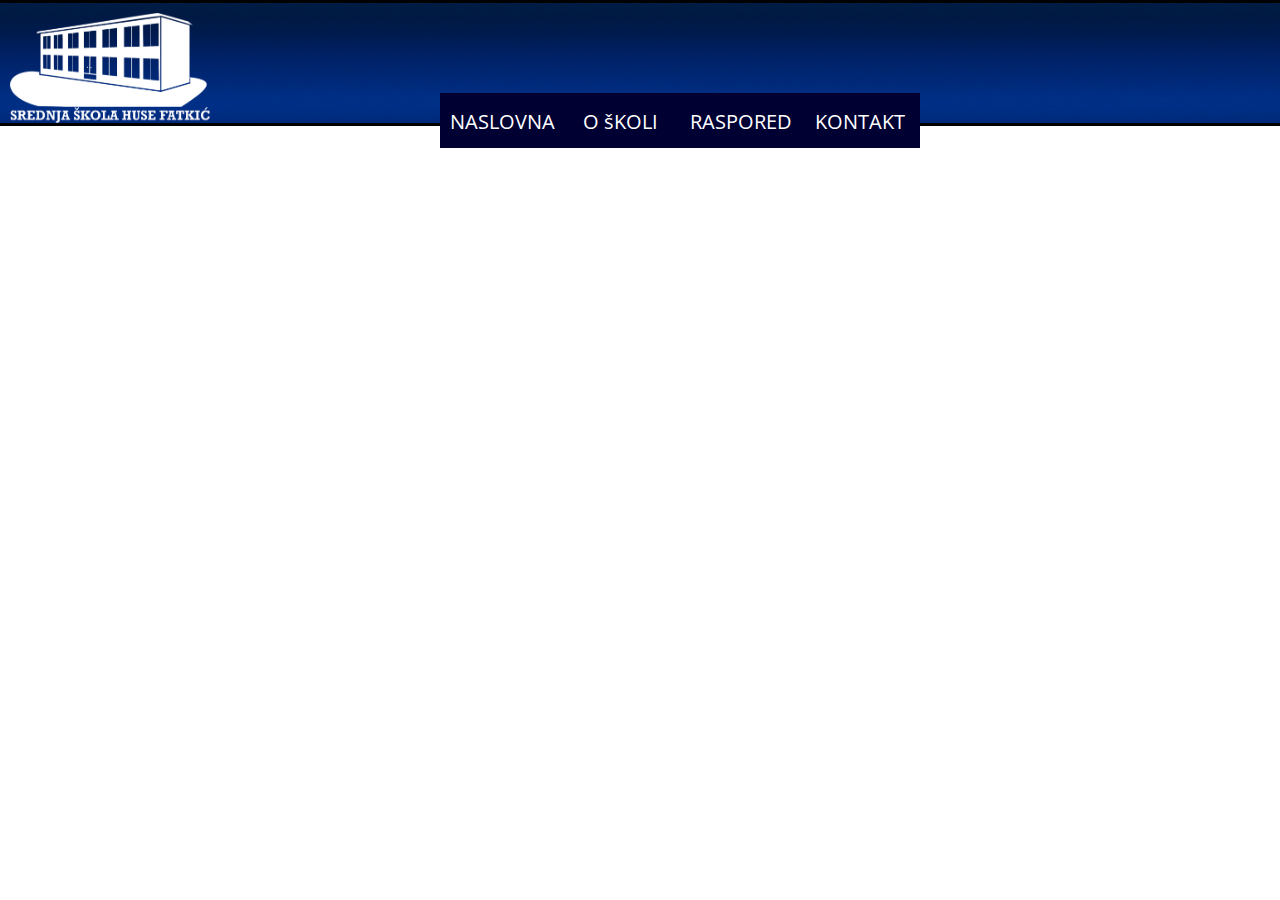
==== kontakt.html @ ea17d409 "Header i meni" ====
<!DOCTYPE HTML PUBLIC "-//W3C//DTD HTML 4.01 Transitional//EN" >
<HTML>
<HEAD>
<meta http-equiv="Content-Type" content="text/html; charset=utf-8">
<TITLE>Srednja skola "Huse Fatkić"</TITLE>
<link href="css/stil.css" rel="stylesheet" type="text/css">
</HEAD>
<BODY> 
	<div id="header">
		<a href="index.html" class="logo"> 
			<img src="slike/logo.png" alt="logo">
		</a>
		
		<ul>
			
			<li>
				<a href="index.html">NASLOVNA</a>
			</li>
		  
			<li>
				<a href="oskoli.html">O šKOLI</a>
			</li>
			<li>
				<a href="raspored.html">RASPORED</a>
			</li>
			 <li>
				<a href="kontakt.html">KONTAKT</a>
			</li>
		</ul>
		

	</div>



</BODY>
</HTML>
---- css/stil.css ----
@import url(http://fonts.googleapis.com/css?family=Open+Sans+Condensed:700);
body {
	background: white;
	margin: 0;
}
#header {
	background:url('../slike/header.png');
	margin: 0;
	height: 120px;
	margin: 0 auto 20px;
	border-bottom: solid;
	border-top: solid;
	
	border-color:black;
	

}
#header a.logo {
	display: block;
	height: 100px;
	width: 200px;
	margin:10px;
	
	
}
#header a.logo img {
	display: block;
	height: 110px;
	width: 200px;
	padding: 0;
}




#header ul {
	
	margin-top:-30px;
	margin-left: 400px;
	
}
#header ul li{
	display: block;
	list-style: none;
	float: left;
	text-align: center;
	background: #000033;


	
}
#header ul li a{
	color: white;
	text-decoration: none;
	font-family: 'Open Sans Condensed';
	font-size: 20px;
	display: block;
	height: 40px;
	width: 100px;
	position: relative;
	padding-top: 15px;
	padding-left: 10px;
	padding-right: 10px;


}

#header ul  li:hover{
	
	background-color: white;
}
#header ul  li a:hover{
	color: black;
	
	
}
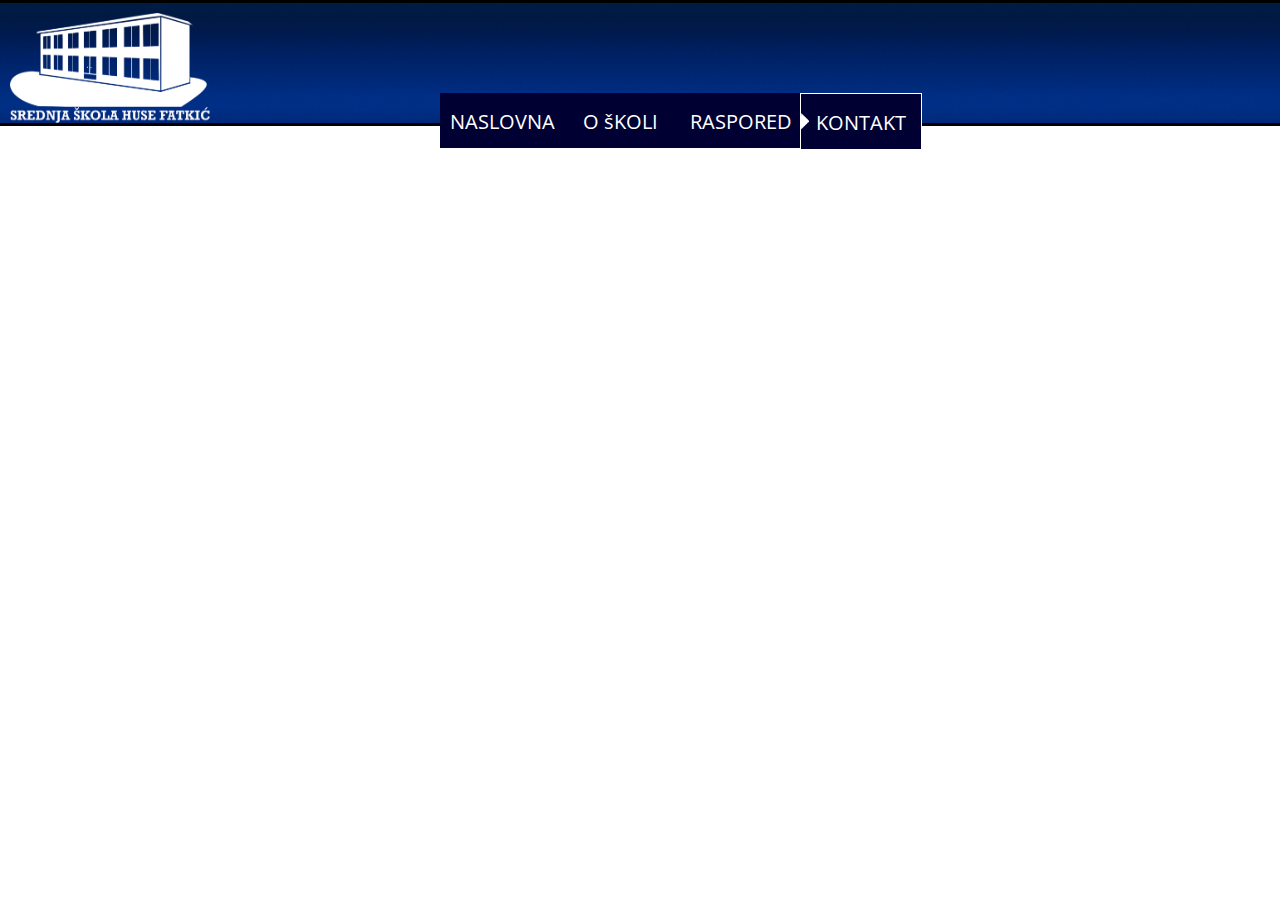
==== commit 87fc2e76: "dodane novosti" ====
--- a/kontakt.html
+++ b/kontakt.html
@@ -23,7 +23,7 @@
 			<li>
 				<a href="raspored.html">RASPORED</a>
 			</li>
-			 <li>
+			 <li class="odabrano">
 				<a href="kontakt.html">KONTAKT</a>
 			</li>
 		</ul>
--- a/css/stil.css
+++ b/css/stil.css
@@ -1,4 +1,5 @@
 @import url(http://fonts.googleapis.com/css?family=Open+Sans+Condensed:700);
+@import url(http://fonts.googleapis.com/css?family=Open+Sans:700,400);
 body {
 	background: white;
 	margin: 0;
@@ -10,7 +11,6 @@
 	margin: 0 auto 20px;
 	border-bottom: solid;
 	border-top: solid;
-	
 	border-color:black;
 	
 
@@ -38,13 +38,16 @@
 	margin-top:-30px;
 	margin-left: 400px;
 	
+	min-width: 500px;
+	
 }
 #header ul li{
-	display: block;
+	display: inline-block;
 	list-style: none;
 	float: left;
 	text-align: center;
 	background: #000033;
+
 
 
 	
@@ -73,4 +76,58 @@
 	color: black;
 	
 	
-}+}
+#header ul li.odabrano{
+   border: solid;
+   border-color: white;
+   border-width: 1px;
+
+}
+#header ul li.odabrano a{
+	background: url('../slike/pokazivac.png') left no-repeat;
+	background-size:8px;
+}
+#novosti{
+	margin-top: 50px;
+	margin-left: 50%;
+	
+}
+#novosti ul {
+	border-style: groove;
+	background-color: #6699cc;
+	padding:10px;
+	margin: 0;
+}
+
+#novosti ul li{
+	list-style: none;
+	min-height: 210px;
+	padding: 0;
+	margin: 0;
+	border-bottom: groove;
+	
+	padding-right: 15px;
+}
+
+#novosti ul li  img{
+	height: 150px;
+	width: 150px;
+	
+
+ 
+}
+#novosti ul li h2{
+	text-decoration: none;
+	font-family: 'Open Sans';
+	font-weight: 700;
+	font-size: 24px;
+	text-transform: uppercase;
+}
+#novosti ul li p{
+	
+	margin-left: 150px;
+	margin-top: -150px;
+	padding-left: 10px;
+	font-family: 'Open Sans';
+	font-weight: 400;
+}
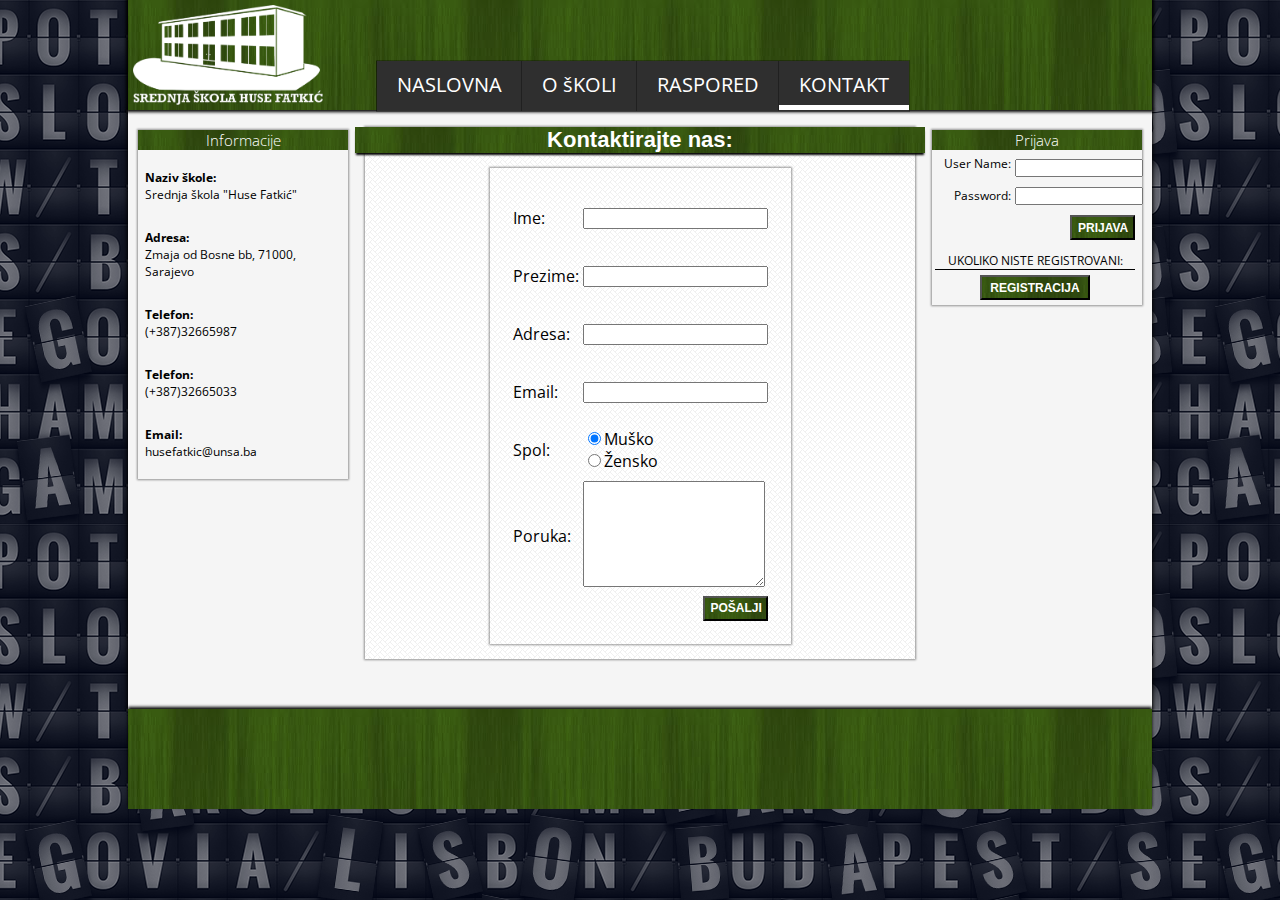
==== commit 4f11bd9a: "Zavrsen Dizajn" ====
--- a/kontakt.html
+++ b/kontakt.html
@@ -1,37 +1,90 @@
-<!DOCTYPE HTML PUBLIC "-//W3C//DTD HTML 4.01 Transitional//EN" >
+<!DOCTYPE html>
 <HTML>
 <HEAD>
-<meta http-equiv="Content-Type" content="text/html; charset=utf-8">
-<TITLE>Srednja skola "Huse Fatkić"</TITLE>
+<meta charset="UTF-8">
+<!--<meta http-equiv="refresh" content=""/>-->
+<TITLE>Kontakt forma</TITLE>
 <link href="css/stil.css" rel="stylesheet" type="text/css">
+<link rel="shortcut icon" href="http://sstatic.net/stackoverflow/img/favicon.ico">
 </HEAD>
 <BODY> 
+
 	<div id="header">
 		<a href="index.html" class="logo"> 
 			<img src="slike/logo.png" alt="logo">
 		</a>
+		<div id="meni">
+			<ul>
+				
+				<li >
+					<a href="index.html">NASLOVNA</a>
+				</li>
+			  
+				<li >
+					<a href="oskoli.html">O šKOLI</a>
+				</li>
+				<li>
+					<a href="raspored.html">RASPORED</a>
+				</li>
+				 <li class="odabrano">
+					<a href="kontakt.html">KONTAKT</a>
+				</li>
+			</ul>
+		</div>
 		
-		<ul>
-			
-			<li>
-				<a href="index.html">NASLOVNA</a>
-			</li>
-		  
-			<li>
-				<a href="oskoli.html">O šKOLI</a>
-			</li>
-			<li>
-				<a href="raspored.html">RASPORED</a>
-			</li>
-			 <li class="odabrano">
-				<a href="kontakt.html">KONTAKT</a>
-			</li>
-		</ul>
-		
+	</div>
+	<div id="tijelo">
 
+		<div id="lijevoTijelo">
+			<h3> Informacije</h3>
+			<p><b>Naziv škole:</b><br> Srednja škola "Huse Fatkić"</p>
+			<p><b>Adresa:</b><br> Zmaja od Bosne bb, 71000, Sarajevo</p>
+			<p><b>Telefon:</b><br> (+387)32665987</p>
+			<p><b>Telefon:</b><br> (+387)32665033</p>
+			<p><b>Email:</b><br> husefatkic@unsa.ba</p>
+
+		</div>
+				<div id="desnoTijelo">
+					<h3> Prijava</h3>
+					<div id="login">
+					
+						<p> User Name: </p>
+						<p> Password: </p>
+					
+						<input type="text" name="User name" id="username">
+						<input type="text" name="User name" id="password"> 
+						
+						<input type="button" name="Prijava"  id="prijava" value="Prijava">
+						<br>
+						<p id="reg">UKOLIKO NISTE REGISTROVANI:</P>
+						<input type="button" name="Registracija"  id="registracija" value="Registracija"> 
+					</div>
+				</div>
+		<div class= "sadrzaj">
+			<h1> Kontaktirajte nas: </h1>
+				<div>
+					<table id="kontaktTabela">
+					<tr><td><p>Ime:</p></td><td><input type="text"></td></tr>
+					<tr><td><p>Prezime:</p></td><td><input type="text"></td></tr>
+					<tr><td><p>Adresa:</p></td><td><input type="text"></td></tr>
+					<tr><td><p>Email:</p></td><td><input type="email"></td></tr>
+					<tr><td><p>Spol:</p></td><td>
+					<form>
+						<input type="radio" name="spol" value="musko" checked>Muško
+						<br>
+						<input type="radio" name="spol" value="zensko">Žensko
+					</form>
+					</tr>
+					<tr><td><p>Poruka:</p></td><td><textarea name="text" id="PorukaZaSlanje"></textarea></td></tr>
+					
+					<tr><td><p></p></td><td><input type="button" value="POŠALJI" id="posaljiPoruku"></td></tr>
+
+					</table>
+				</div>
+		</div>
 	</div>
 
-
-
+	<div id="footer">
+	</div>
 </BODY>
 </HTML>--- a/css/stil.css
+++ b/css/stil.css
@@ -1,133 +1,457 @@
 @import url(http://fonts.googleapis.com/css?family=Open+Sans+Condensed:700);
 @import url(http://fonts.googleapis.com/css?family=Open+Sans:700,400);
-body {
-	background: white;
+body,html {
+
+	
+	
+	margin: 0 auto 0;
+	width: 1024px;
+	
+	background: url('../slike/pozadina.png');
+	background-repeat: repeat;
+	
+}
+
+#header {
+	background: url('../slike/header.png');
+	position: relative;
+	height: 110px;
 	margin: 0;
-}
-#header {
-	background:url('../slike/header.png');
+	padding: 0;
+	box-shadow: 0px 0px 3px 2px rgba(0,0,0,1);
+
+
+
+
+
+}
+.logo {
+	display: inline-block;
+	height: 100px;
+	width: 190px;
+	padding: 5px;
+
+	
+	
+}
+.logo img {
+	
+	height: 100px;
+	width: 190px;
+	padding: 0;
+
+}
+
+
+#meni{
+	
+	
+	height: 50px;
+	min-width: 550px;
+	display: inline-block;
+	
+	margin: 0 0 0px 45px;
+}
+
+#meni ul {
+	display:inline-block; 
+	box-shadow:  0px 0px 0px 1px rgba(0,0,0,0.3);
+	padding: 0;
 	margin: 0;
-	height: 120px;
-	margin: 0 auto 20px;
-	border-bottom: solid;
-	border-top: solid;
-	border-color:black;
-	
-
-}
-#header a.logo {
-	display: block;
-	height: 100px;
-	width: 200px;
-	margin:10px;
-	
-	
-}
-#header a.logo img {
-	display: block;
-	height: 110px;
-	width: 200px;
-	padding: 0;
-}
-
-
-
-
-#header ul {
-	
-	margin-top:-30px;
-	margin-left: 400px;
-	
-	min-width: 500px;
-	
-}
-#header ul li{
+	margin-bottom: -6px;
+
+
+	
+}
+#meni ul li{
 	display: inline-block;
 	list-style: none;
 	float: left;
+	background-color: #2f2f2f;
+	/*background: url('../slike/meni1.png');*/
+	height: 50px;
+	width: 100px;
+	box-shadow: -1px 0px 0px 0px rgba(0,0,0,0.3);
+	
+	width:auto;
+	
+
+	
+}
+#meni ul li a{
+	color: white;
+	text-decoration: none;
+	font-family: 'Open Sans';
+	font-size: 20px;
+	display: block;
+	
+	padding-top: 10px;
+	padding-bottom: 7px;
+	padding-left: 20px;
+	padding-right: 20px;
 	text-align: center;
-	background: #000033;
-
-
-
-	
-}
-#header ul li a{
-	color: white;
-	text-decoration: none;
-	font-family: 'Open Sans Condensed';
-	font-size: 20px;
-	display: block;
-	height: 40px;
-	width: 100px;
-	position: relative;
-	padding-top: 15px;
+	
+
+}
+
+#meni ul  li:hover{
+	
+	background: url('../slike/header.png');
+	box-shadow: 0px 3px 5px 0px rgba(0,0,0,1);
+
+}
+
+.odabrano a{
+  
+   border-bottom: solid;
+   border-color: white;
+   border-width: 5px;
+
+}
+
+#tijelo{
+
+	
+	height: auto;
+	background-color:#f5f5f5;
+	padding-top: 20px;
+	padding-bottom: 50px;
 	padding-left: 10px;
 	padding-right: 10px;
-
-
-}
-
-#header ul  li:hover{
-	
+	box-shadow: 0px 0px 4px 1px rgba(0,0,0,1);
+	/*background: url('../slike/tijelo.png');*/
+	
+	
+}
+.sadrzaj{
+
+
+	margin: 0 auto 0;
+	width: 520px;
+	box-shadow: 0px 0px 2px 1px rgba(0,0,0,0.4);
+	padding: 0px 15px 15px;
+	background: url('../slike/novosti.png');
+	
+}
+
+
+
+.sadrzaj  h1{
+	font-family: 'Helvetica';
+	box-shadow: 0px 3px 2px -1px rgba(0,0,0,1);
+	background: url('../slike/header.png');
+	color: white;
+	font-size: 22px;
+	margin-top: -3px;
+	text-align: center;
+	width: 570px;
+	margin-left: -25px;
+	overflow: visible;
+
+	
+
+}
+ .sadrzaj ul {
+	
+	padding:0px 5px 10px;
+	margin: 0;
+	list-style: none;
+}
+
+.sadrzaj ul li{
+	width: 500px;
+	margin: 15px auto;
+	padding: 5px 5px;
+	box-shadow: 0px 0px 1px 1px rgba(0,0,0,0.6);
 	background-color: white;
-}
-#header ul  li a:hover{
+	
+	
+
+}
+.sadrzaj #oskoli img{
+	box-shadow: 0px 0px 1px 1px rgba(0,0,0,0.6);
+	margin-top: 20px;
+	width: 500px;
+}
+.datum{
+	font-size: 12px;
+	color: grey;
+	padding-left: 10px;
+	margin: 0;
+	font-family: 'Open Sans';
+}
+.autor{
+
+	display: block;
+	font-size: 12px;
+	color: grey;
+	padding-left: 10px;
+	font-family: 'Open Sans';
+	box-shadow: 0px -3px 1px -2px rgba(0,0,0,0.6);
+}
+ .sadrzaj ul li h2{
+	display: block;
+	box-shadow: 0px 3px 1px -2px rgba(0,0,0,0.6);
+	color: #006600;
+	display: block;
+	text-decoration: none;
+	font-family: 'Open Sans';
+	font-weight: 300;
+	font-size: 16px;
+	text-transform: uppercase;
+	margin-bottom: 0;
+	
+}
+.sadrzaj ul li img{
+	width: 150px;
+	display: inline-block;
+	float: left;
+	
+	margin-right: 8px;
+	box-shadow: 0px 0px 2px 1px rgba(0,0,0,0.7);
+
+	
+}
+.sadrzaj ul li img:hover{
+	width: 250px;
+}
+ .tekst{
+
+	display: inline-block;
+	font-family: 'Open Sans';
+	font-weight: 400;
+	font-size: 14px;
+
+}
+ .sadrzaj ul li p a{
+ 	display: block;
+	 color: grey;
+	 float: right;
+	 display: block;
+	 text-align: right;
+	 font-size: 13px;
+}
+.sadrzaj ul li p a:hover{
+		color: black;
+	
+	
+}
+
+#footer{
+	height: 100px;
+	position: relative;
+	margin-bottom: 0;
+	background: url('../slike/header.png');
+	box-shadow: 0px -2px 3px 0px rgba(0,0,0,1);
+}
+
+#lijevoTijelo{
+	margin-top: 0px;
+	display: inline-block;
+	float: left;
+	width: 210px;
+	height: auto;
+	box-shadow: 0px 0px 2px 1px rgba(0,0,0,0.4);
+	font-size: 12px;
+	font-family: "Open Sans";
+
+}
+#lijevoTijelo h3{
+
+	display: block;
+	font-size: 15px;
+	font-family: "Open Sans";
+	color: white;
+	margin:0;
+	text-align: center;
+	font-weight: 300;
+	background-image: url('../slike/header.png');
+}
+
+#lijevoTijelo p{
+	padding: 7px;
+}
+#desnoTijelo {
+	margin-top: 0px;
+	display: inline-block;
+	padding: 0;
+	float: right;
+	width: 210px;
+	height: auto;
+	box-shadow: 0px 0px 2px 1px rgba(0,0,0,0.4);
+	font-size: 12px;
+	font-family: "Open Sans";
+}
+#login{
+	display: inline-block;
+	margin:0;
+	padding: 5px 3px;
+	width: 200px;
+		
+}
+#login p{
+	display: block;
+	padding: 0;
+	margin:0;
+	padding-bottom: 10px;
+	font-family: "Open Sans";
+	text-align: right;
 	color: black;
-	
-	
-}
-#header ul li.odabrano{
-   border: solid;
-   border-color: white;
-   border-width: 1px;
-
-}
-#header ul li.odabrano a{
-	background: url('../slike/pokazivac.png') left no-repeat;
-	background-size:8px;
-}
-#novosti{
-	margin-top: 50px;
-	margin-left: 50%;
-	
-}
-#novosti ul {
-	border-style: groove;
-	background-color: #6699cc;
-	padding:10px;
-	margin: 0;
-}
-
-#novosti ul li{
-	list-style: none;
-	min-height: 210px;
-	padding: 0;
-	margin: 0;
-	border-bottom: groove;
-	
-	padding-right: 15px;
-}
-
-#novosti ul li  img{
-	height: 150px;
-	width: 150px;
-	
-
- 
-}
-#novosti ul li h2{
+	font-size: 12px;
+	margin-bottom: 5px;	
+	margin-right: 62%;
+}
+#login #reg{
+	padding: 0;
+	padding-top: 20px;
+	text-align: center;
+	width: 200px;
+	border-bottom-style: solid;
+	border-bottom-width: thin;
+}
+
+#desnoTijelo input#username{
+
+	display: block;
+	width: 120px;
+	height: 12px;
+	margin-left: 40%;
+	margin-top: -60px;
+	margin-bottom: 10px;
+
+	
+	
+	
+	}
+	
+#password{
+	display: block;
+	width: 120px;
+	height: 12px;
+	margin-bottom: 10px;
+	margin-left: 40%;
+	
+	
+}	
+#prijava ,#posaljiPoruku{
+	
+	display: block;
+	float: right;
+	width: 65px;
+	height: 25px;
+	font-size: 12px;
+	margin: 0 auto;
+	font-family: 'Helvetica';
+	font-weight: 700;
+	background-image: url('../slike/header.png');
+	text-transform: uppercase;
+	color: white;
+
+}
+#kontaktTabela
+{
+	margin: 0 auto;
+	box-shadow: 0px 0px 2px 1px rgba(0,0,0,0.4);
+	padding: 20px;
+	font-family: 'Open Sans';
+
+}
+#PorukaZaSlanje {
+	 	
+	height: 100px;
+	
+	
+	
+}
+#registracija{
+	width: 110px;
+	display: block;
+	margin: 0 auto;
+	height: 25px;
+	font-size: 12px;
+	
+	font-family: 'Helvetica';
+	font-weight: 700;
+	background-image: url('../slike/header.png');
+	text-transform: uppercase;
+	color: white;
+
+	
+	
+}
+#desnoTijelo h3{
+
+	display: block;
+	font-size: 15px;
+	font-family: "Open Sans";
+	color: white;
+	font-weight: 300;
+	background-image: url('../slike/header.png');
+	margin:0;
+	text-align: center;
+}
+#desnoTijelo ul{
+	list-style-image: url('../slike/lista.png');
+	list-style-position: inside;
+	margin:0;
+	padding: 0;
+	
+	
+}
+#desnoTijelo ul li{
+	
+}
+#desnoTijelo ul li a{
 	text-decoration: none;
-	font-family: 'Open Sans';
-	font-weight: 700;
-	font-size: 24px;
-	text-transform: uppercase;
-}
-#novosti ul li p{
-	
-	margin-left: 150px;
-	margin-top: -150px;
-	padding-left: 10px;
-	font-family: 'Open Sans';
-	font-weight: 400;
-}
+
+	font-size: 11px;
+	font-weight: 300;
+	font-family: "Open Sans";
+	color: grey;
+	
+}
+#desnoTijelo ul li a:hover{
+	color: black;
+	font-weight: 600;
+}
+#raspored{
+	width: 800px;
+	margin: 0 auto;
+	box-shadow: 0px 0px 2px 1px rgba(0,0,0,0.4);
+	
+}
+e#tabela {
+	border: 3px;
+	width: 800px;
+	font-size:20px;
+	color:#333333;
+	width:100%;
+	border-width: 1px;
+	border-color: #5ddc75;
+	border-collapse: collapse;
+}
+table#tabela th {
+
+	font-size:16px;
+	background-color:#97e5a6;
+	padding: 4px;
+	border-color: #729ea5;
+	text-align:center;
+}
+table#tabela tr {
+	background-color:#d4e3e5;
+}
+table#tabela td {
+
+	font-size:12px;
+	border-width: 1px;
+	font-family: 'Open Sans';
+	padding: 2px;
+	border-style: solid;
+	border-color: #7a7d7b;
+	text-align: left;
+}
+table#tabela td td:hover {
+		background-color: #97e5a6;
+	}
+
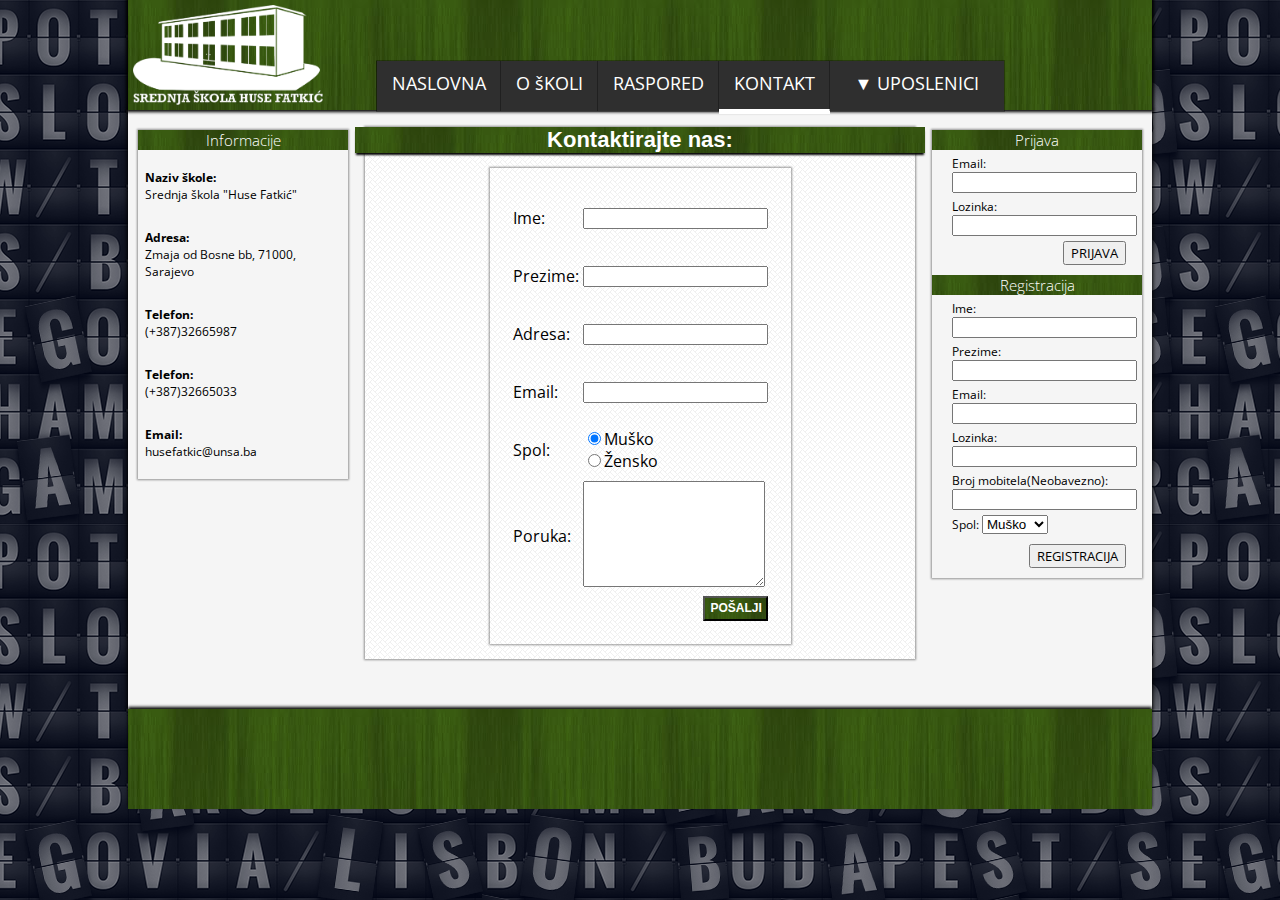
==== commit ffaefe15: "Druga Spirala" ====
--- a/kontakt.html
+++ b/kontakt.html
@@ -29,6 +29,15 @@
 				 <li class="odabrano">
 					<a href="kontakt.html">KONTAKT</a>
 				</li>
+				<li>
+					<a href="#" id="Uposlenici" onclick="prikaziSakrij()"  >▼ UPOSLENICI</a>
+					<div id="uposleniciMeni" class="hidden" >
+							<a href="#">Profesori i nastavnici</a>
+							<a href="#">Menadžment škole</a>
+							<a href="#">Pedagoška služba</a>
+							<a href="#">Tehničko osoblje</a>
+					</div>
+				</li>
 			</ul>
 		</div>
 		
@@ -46,19 +55,35 @@
 		</div>
 				<div id="desnoTijelo">
 					<h3> Prijava</h3>
-					<div id="login">
+				<div id="login">	
+					<form  name="loginForma"  method="post" onsubmit="return validateLogin()" >
+						Email: <input type="text" name="email" ><br>
+						Lozinka: <input type="text" name="lozinka" ><br>
+						<input type="submit" value="PRIJAVA" id="prijava"> 
+					</form>
+
+				</div>	
+				<h3> Registracija</h3>
+				<div id="registracija">	
+					<form  name="regForma">
+						Ime: <input type="text" name="ime" >
+						<p id="greskaIme"> </p>
+						Prezime: <input type="text" name="prezime" >
+						<p id="greskaPrezime"> </p>
+						Email: <input type="text" name="email" >
+						<p id="greskaEmail"> </p>
+						Lozinka: <input type="text" name="lozinka" >
+						<p id="greskaLozinka"> </p>
+						Broj mobitela(Neobavezno): <input type="text" name="mobitel" >
+						Spol: <select> 
+								  <option value="Musko">Muško</option>
+								  <option value="Zensko">Žensko</option>
+							   </select>
+						<input type="button" value="REGISTRACIJA" id="reg" onclick="return validateRegistration()"> 
+					</form>
+
+				</div>	
 					
-						<p> User Name: </p>
-						<p> Password: </p>
-					
-						<input type="text" name="User name" id="username">
-						<input type="text" name="User name" id="password"> 
-						
-						<input type="button" name="Prijava"  id="prijava" value="Prijava">
-						<br>
-						<p id="reg">UKOLIKO NISTE REGISTROVANI:</P>
-						<input type="button" name="Registracija"  id="registracija" value="Registracija"> 
-					</div>
 				</div>
 		<div class= "sadrzaj">
 			<h1> Kontaktirajte nas: </h1>
@@ -86,5 +111,6 @@
 
 	<div id="footer">
 	</div>
+	<SCRIPT src="javaScript/skripte.js"></SCRIPT>
 </BODY>
 </HTML>--- a/css/stil.css
+++ b/css/stil.css
@@ -64,13 +64,13 @@
 	
 }
 #meni ul li{
-	display: inline-block;
+	
 	list-style: none;
 	float: left;
 	background-color: #2f2f2f;
 	/*background: url('../slike/meni1.png');*/
 	height: 50px;
-	width: 100px;
+	width: 30px;
 	box-shadow: -1px 0px 0px 0px rgba(0,0,0,0.3);
 	
 	width:auto;
@@ -82,13 +82,14 @@
 	color: white;
 	text-decoration: none;
 	font-family: 'Open Sans';
-	font-size: 20px;
-	display: block;
-	
+	font-size: 18px;
+	display: block;
+	
+	height: 30px;
 	padding-top: 10px;
-	padding-bottom: 7px;
-	padding-left: 20px;
-	padding-right: 20px;
+	padding-bottom: 8px;
+	padding-left: 15px;
+	padding-right: 15px;
 	text-align: center;
 	
 
@@ -282,12 +283,48 @@
 	font-size: 12px;
 	font-family: "Open Sans";
 }
-#login{
-	display: inline-block;
-	margin:0;
-	padding: 5px 3px;
-	width: 200px;
+#login,#registracija{
+	display: block;
+	margin: 0px;
+	padding: 5px 20px;
+
+	
 		
+}
+
+#login form input,#registracija form input
+{
+	margin-bottom: 5px;
+}
+#registracija select
+{
+	margin-left: 0px;
+	
+}
+#greskaIme,#greskaPrezime,#greskaEmail,#greskaLozinka
+{
+
+	margin: 0;
+	margin-top: -5px;
+	color: red;
+	padding: 0;
+	position: relative;
+	text-align: center;
+	display: none;
+
+}
+#login #prijava
+{
+	margin-left: 65%;
+	font-family: 'Open Sans';
+	font-size: 13px;
+}
+#registracija #reg
+{	
+	margin-top: 10px;
+	margin-left: 45%;
+	font-family: 'Open Sans';
+	font-size: 13px;
 }
 #login p{
 	display: block;
@@ -301,39 +338,12 @@
 	margin-bottom: 5px;	
 	margin-right: 62%;
 }
-#login #reg{
-	padding: 0;
-	padding-top: 20px;
-	text-align: center;
-	width: 200px;
-	border-bottom-style: solid;
-	border-bottom-width: thin;
-}
-
-#desnoTijelo input#username{
-
-	display: block;
-	width: 120px;
-	height: 12px;
-	margin-left: 40%;
-	margin-top: -60px;
-	margin-bottom: 10px;
-
-	
-	
-	
-	}
-	
-#password{
-	display: block;
-	width: 120px;
-	height: 12px;
-	margin-bottom: 10px;
-	margin-left: 40%;
-	
-	
-}	
-#prijava ,#posaljiPoruku{
+
+
+
+	
+	
+#posaljiPoruku{
 	
 	display: block;
 	float: right;
@@ -363,22 +373,7 @@
 	
 	
 }
-#registracija{
-	width: 110px;
-	display: block;
-	margin: 0 auto;
-	height: 25px;
-	font-size: 12px;
-	
-	font-family: 'Helvetica';
-	font-weight: 700;
-	background-image: url('../slike/header.png');
-	text-transform: uppercase;
-	color: white;
-
-	
-	
-}
+
 #desnoTijelo h3{
 
 	display: block;
@@ -420,7 +415,7 @@
 	box-shadow: 0px 0px 2px 1px rgba(0,0,0,0.4);
 	
 }
-e#tabela {
+#tabela {
 	border: 3px;
 	width: 800px;
 	font-size:20px;
@@ -455,3 +450,27 @@
 		background-color: #97e5a6;
 	}
 
+#meni #uposleniciMeni
+{
+	visibility: hidden;
+}
+#meni #uposleniciMeni a
+{
+	
+
+	font-family: 'Open Sans';
+	font-size: 15px;
+	background-color: #2f2f2f;
+	text-align: center;
+	
+	
+	/*background: url('../slike/meni1.png');*/
+	
+	/*box-shadow: -1px 0px 0px 0px rgba(0,0,0,0.3);*/
+	
+}
+#meni #uposleniciMeni a:hover
+{
+	background-color: #5f5f5f;
+	box-shadow: 0px 3px 5px 0px rgba(0,0,0,1);
+}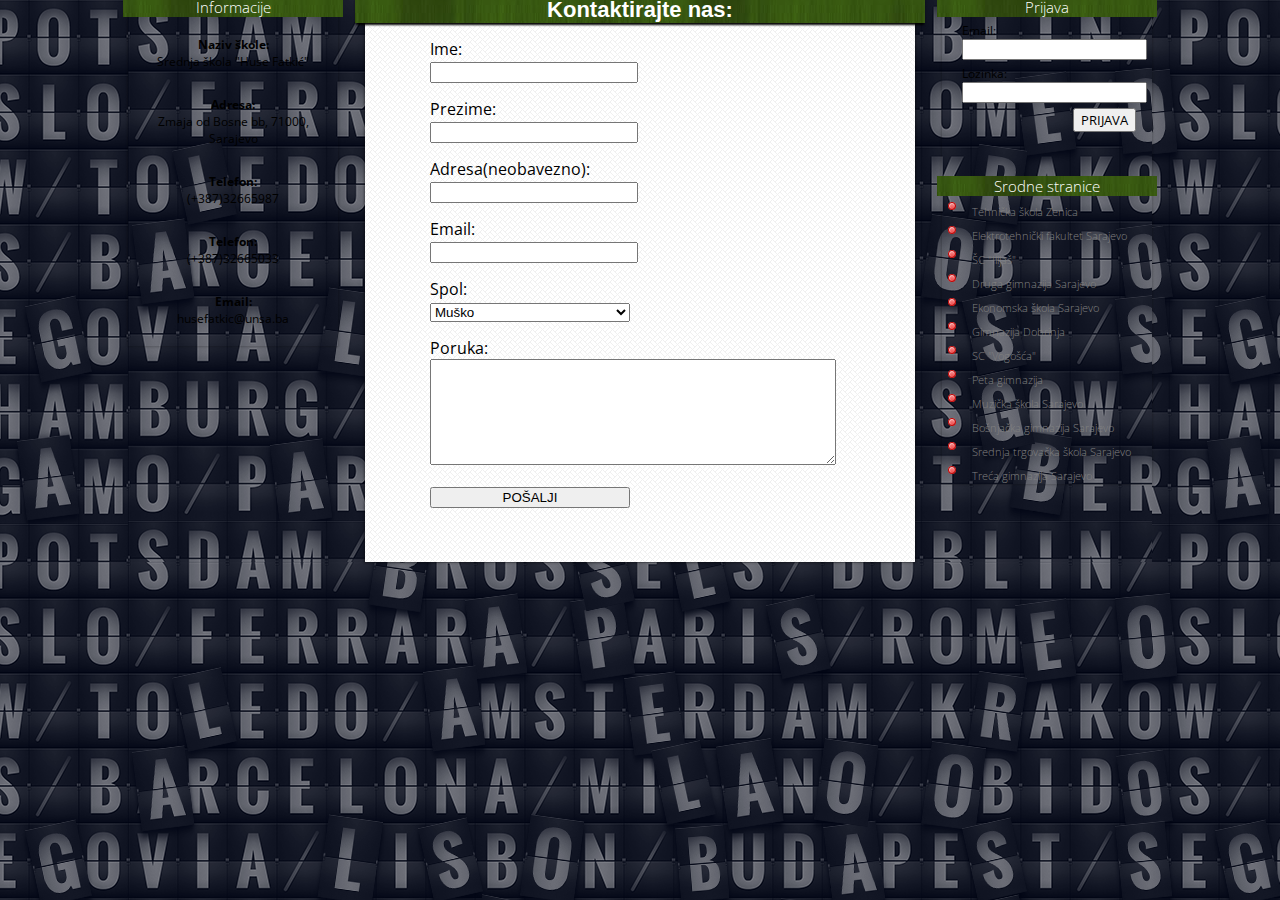
==== commit 42cf591a: "Doradjen meni" ====
--- a/kontakt.html
+++ b/kontakt.html
@@ -9,40 +9,8 @@
 </HEAD>
 <BODY> 
 
-	<div id="header">
-		<a href="index.html" class="logo"> 
-			<img src="slike/logo.png" alt="logo">
-		</a>
-		<div id="meni">
-			<ul>
-				
-				<li >
-					<a href="index.html">NASLOVNA</a>
-				</li>
-			  
-				<li >
-					<a href="oskoli.html">O šKOLI</a>
-				</li>
-				<li>
-					<a href="raspored.html">RASPORED</a>
-				</li>
-				 <li class="odabrano">
-					<a href="kontakt.html">KONTAKT</a>
-				</li>
-				<li>
-					<a href="#" id="Uposlenici" onclick="prikaziSakrij()"  >▼ UPOSLENICI</a>
-					<div id="uposleniciMeni" class="hidden" >
-							<a href="#">Profesori i nastavnici</a>
-							<a href="#">Menadžment škole</a>
-							<a href="#">Pedagoška služba</a>
-							<a href="#">Tehničko osoblje</a>
-					</div>
-				</li>
-			</ul>
-		</div>
-		
-	</div>
-	<div id="tijelo">
+	
+	
 
 		<div id="lijevoTijelo">
 			<h3> Informacije</h3>
@@ -55,62 +23,84 @@
 		</div>
 				<div id="desnoTijelo">
 					<h3> Prijava</h3>
-				<div id="login">	
-					<form  name="loginForma"  method="post" onsubmit="return validateLogin()" >
-						Email: <input type="text" name="email" ><br>
-						Lozinka: <input type="text" name="lozinka" ><br>
-						<input type="submit" value="PRIJAVA" id="prijava"> 
-					</form>
+					<div id="login">	
+						<form  name="loginForma"  method="post" onsubmit="return validateLogin()" >
+							Email: <input type="text" name="email" ><br>
+							Lozinka: <input type="text" name="lozinka" ><br>
+							<input type="submit" value="PRIJAVA" id="prijava"> 
+						</form>
 
-				</div>	
-				<h3> Registracija</h3>
-				<div id="registracija">	
-					<form  name="regForma">
-						Ime: <input type="text" name="ime" >
-						<p id="greskaIme"> </p>
-						Prezime: <input type="text" name="prezime" >
-						<p id="greskaPrezime"> </p>
-						Email: <input type="text" name="email" >
-						<p id="greskaEmail"> </p>
-						Lozinka: <input type="text" name="lozinka" >
-						<p id="greskaLozinka"> </p>
-						Broj mobitela(Neobavezno): <input type="text" name="mobitel" >
-						Spol: <select> 
-								  <option value="Musko">Muško</option>
-								  <option value="Zensko">Žensko</option>
-							   </select>
-						<input type="button" value="REGISTRACIJA" id="reg" onclick="return validateRegistration()"> 
-					</form>
-
-				</div>	
+					</div>	
+					<br> 
+					<br>
+					<h3> Srodne stranice</h3>
+					<ul>
+						<li>
+							<a href="http://www.tscze.com.ba/lokacija/uncategorised/lokacija">Tehnička škola Zenica</a>
+						</li>
+						<li>
+							<a href="http://etf.unsa.ba/">Elektrotehnički fakultet Sarajevo</a>
+						</li>
+						<li>
+							<a href="http://www.scilijas.com.ba/">ŠC "Ilijaš"</a>
+						</li>
+						<li>
+							<a href="http://www.2gimnazija.edu.ba/">Druga gimnazija Sarajevo</a>
+						</li>
+						<li>
+							<a href="http://www.ses.edu.ba/">Ekonomska škola Sarajevo</a>
+						</li>
+						<li>
+							<a href="http://gdobrinja.edu.ba/">Gimnazija Dobrinja</a>
+						</li>
+						<li>
+							<a href="http://www.mssvogosca.edu.ba/">SC "Vogošća"</a>
+						</li>
+						<li>
+							<a href="http://www.peta-gimnazija.edu.ba/">Peta gimnazija</a>
+						</li>
+						<li>
+							<a href="http://www.muzickasa.edu.ba/muzicka/">Muzička škola Sarajevo</a>
+						</li>
+						<li>
+							<a href="http://www.bosnjackagim.edu.ba/">Bošnjačka gimnazija Sarajevo</a>
+						</li>
+						<li>
+							<a href="http://www.sts.edu.ba/">Srednja trgovačka škola Sarajevo</a>
+						</li>
+						<li>
+							<a href="http://www.treca-gimnazija.edu.ba/">Treća gimnazija Sarajevo</a>
+						</li>
+					</ul>
 					
 				</div>
 		<div class= "sadrzaj">
 			<h1> Kontaktirajte nas: </h1>
-				<div>
-					<table id="kontaktTabela">
-					<tr><td><p>Ime:</p></td><td><input type="text"></td></tr>
-					<tr><td><p>Prezime:</p></td><td><input type="text"></td></tr>
-					<tr><td><p>Adresa:</p></td><td><input type="text"></td></tr>
-					<tr><td><p>Email:</p></td><td><input type="email"></td></tr>
-					<tr><td><p>Spol:</p></td><td>
-					<form>
-						<input type="radio" name="spol" value="musko" checked>Muško
-						<br>
-						<input type="radio" name="spol" value="zensko">Žensko
+				<div id="kontakt">
+					<form  name="kontaktForma" id="konForma" action="kontakt.php" method="get">
+						Ime: <br><input type="text" name="ime">	<br>
+
+						Prezime: <br><input type="text" name="prezime"><br>
+
+						Adresa(neobavezno): <br><input type="text" name="adresa"><br>
+
+						Email: <br><input type="email" name="email"><br>
+
+						Spol: <br><select> 
+									  <option value="Musko">Muško</option>
+									  <option value="Zensko">Žensko</option>
+							   </select><br>
+
+						Poruka: <br><textarea name="text" id="PorukaZaSlanje"></textarea><br>
+						
+					    <input type="submit" value="POŠALJI" id="posaljiPoruku">
 					</form>
-					</tr>
-					<tr><td><p>Poruka:</p></td><td><textarea name="text" id="PorukaZaSlanje"></textarea></td></tr>
 					
-					<tr><td><p></p></td><td><input type="button" value="POŠALJI" id="posaljiPoruku"></td></tr>
-
-					</table>
 				</div>
 		</div>
-	</div>
+	
 
-	<div id="footer">
-	</div>
+	
 	<SCRIPT src="javaScript/skripte.js"></SCRIPT>
 </BODY>
 </HTML>--- a/css/stil.css
+++ b/css/stil.css
@@ -70,10 +70,10 @@
 	background-color: #2f2f2f;
 	/*background: url('../slike/meni1.png');*/
 	height: 50px;
-	width: 30px;
+	width: 130px;
 	box-shadow: -1px 0px 0px 0px rgba(0,0,0,0.3);
 	
-	width:auto;
+	
 	
 
 	
@@ -97,12 +97,18 @@
 
 #meni ul  li:hover{
 	
-	background: url('../slike/header.png');
+	background-color: #5f5f5f;
 	box-shadow: 0px 3px 5px 0px rgba(0,0,0,1);
-
-}
-
-.odabrano a{
+	-webkit-transition: background 0.3s ease-in;
+	-moz-transition: background 0.3s  ease-in;
+	-ms-transition: background 0.3s  ease-in;
+	-o-transition: background 0.3s  ease-in;
+	transition: background 0.3s  ease-in;
+
+
+}
+
+.odabrano{
   
    border-bottom: solid;
    border-color: white;
@@ -129,6 +135,7 @@
 
 	margin: 0 auto 0;
 	width: 520px;
+	min-height: 550px;
 	box-shadow: 0px 0px 2px 1px rgba(0,0,0,0.4);
 	padding: 0px 15px 15px;
 	background: url('../slike/novosti.png');
@@ -152,6 +159,7 @@
 	
 
 }
+
  .sadrzaj ul {
 	
 	padding:0px 5px 10px;
@@ -214,6 +222,7 @@
 	
 }
 .sadrzaj ul li img:hover{
+
 	width: 250px;
 }
  .tekst{
@@ -246,15 +255,17 @@
 	box-shadow: 0px -2px 3px 0px rgba(0,0,0,1);
 }
 
+
 #lijevoTijelo{
 	margin-top: 0px;
 	display: inline-block;
 	float: left;
 	width: 210px;
 	height: auto;
-	box-shadow: 0px 0px 2px 1px rgba(0,0,0,0.4);
+	box-shadow: 0px 0px 2px 1px rgba(0,0,0,0.2);
 	font-size: 12px;
 	font-family: "Open Sans";
+	text-align: center;
 
 }
 #lijevoTijelo h3{
@@ -264,8 +275,10 @@
 	font-family: "Open Sans";
 	color: white;
 	margin:0;
+	margin-left: -5px;
 	text-align: center;
 	font-weight: 300;
+	width: 220px;	
 	background-image: url('../slike/header.png');
 }
 
@@ -279,11 +292,11 @@
 	float: right;
 	width: 210px;
 	height: auto;
-	box-shadow: 0px 0px 2px 1px rgba(0,0,0,0.4);
+	box-shadow: 0px 0px 2px 1px rgba(0,0,0,0.2);
 	font-size: 12px;
 	font-family: "Open Sans";
 }
-#login,#registracija{
+#login,#registracija,#unosUcenika{
 	display: block;
 	margin: 0px;
 	padding: 5px 20px;
@@ -292,16 +305,19 @@
 		
 }
 
-#login form input,#registracija form input
+#login form input,#registracija form input,#unosUcenika form input
 {
 	margin-bottom: 5px;
-}
+	
+}
+
+
 #registracija select
 {
 	margin-left: 0px;
 	
 }
-#greskaIme,#greskaPrezime,#greskaEmail,#greskaLozinka
+#greskaIme,#greskaPrezime,#greskaEmail,#greskaLozinka,#greskaOpcina,#greskaMjesto
 {
 
 	margin: 0;
@@ -339,33 +355,36 @@
 	margin-right: 62%;
 }
 
-
-
-	
-	
-#posaljiPoruku{
-	
-	display: block;
-	float: right;
-	width: 65px;
-	height: 25px;
-	font-size: 12px;
+#kontakt
+{
 	margin: 0 auto;
-	font-family: 'Helvetica';
-	font-weight: 700;
-	background-image: url('../slike/header.png');
-	text-transform: uppercase;
-	color: white;
-
-}
-#kontaktTabela
+
+}
+#konForma
 {
 	margin: 0 auto;
-	box-shadow: 0px 0px 2px 1px rgba(0,0,0,0.4);
-	padding: 20px;
-	font-family: 'Open Sans';
-
-}
+	padding: 0;
+	display: inline-block;
+	padding-left: 50px;
+	padding-right: 50px;
+	width: 400px;
+	font-family: "Open Sans";
+
+}
+
+#konForma input ,select, textarea
+{
+	width: 200px;
+	margin-bottom: 15px;
+
+}
+	
+#konForma textarea
+{
+	width: 400px;
+}
+
+
 #PorukaZaSlanje {
 	 	
 	height: 100px;
@@ -383,6 +402,8 @@
 	font-weight: 300;
 	background-image: url('../slike/header.png');
 	margin:0;
+	margin-left: -5px;
+	width: 220px;
 	text-align: center;
 }
 #desnoTijelo ul{
@@ -450,27 +471,73 @@
 		background-color: #97e5a6;
 	}
 
-#meni #uposleniciMeni
+#meni #profiliMeni
 {
 	visibility: hidden;
-}
-#meni #uposleniciMeni a
+	background-color: #5f5f5f;
+	
+}
+
+#profiliMeni ul li a
 {
 	
 
 	font-family: 'Open Sans';
 	font-size: 15px;
-	background-color: #2f2f2f;
-	text-align: center;
-	
-	
+	text-align: center;
+	color: white;
+	height: 30px;
 	/*background: url('../slike/meni1.png');*/
 	
 	/*box-shadow: -1px 0px 0px 0px rgba(0,0,0,0.3);*/
 	
 }
-#meni #uposleniciMeni a:hover
+#meni #profiliMeni ul li:hover
 {
 	background-color: #5f5f5f;
 	box-shadow: 0px 3px 5px 0px rgba(0,0,0,1);
-}+	-webkit-transition: background 0.3s ease-in;
+	-moz-transition: background 0.3s  ease-in;
+	-ms-transition: background 0.3s  ease-in;
+	-o-transition: background 0.3s  ease-in;
+	transition: background 0.3s  ease-in;
+}
+#meni #profiliMeni ul
+{
+	background-color: #2f2f2f;
+}
+#meni #profiliMeni ul li 
+{
+	width: 130px;
+	background-color: #2f2f2f;
+	float: left;
+	display: inline-block;
+	
+}
+#meni #uceniciPodmeni 
+{
+
+	visibility: hidden;
+	position: relative;
+	top: -48px;
+	left: 130px;
+
+}
+ #uceniciPodmeni ul li a
+{
+	font-family: 'Open Sans';
+	font-size: 14px;
+	text-align: center;
+	padding: 0;
+	padding-top: 15px;
+	color: white;
+	height: 30px;
+}
+#profiliMeni #uceniciPodmeni ul li
+{
+	width: 100px;
+	display: block;
+	float: none;
+	border: none;
+}
+
